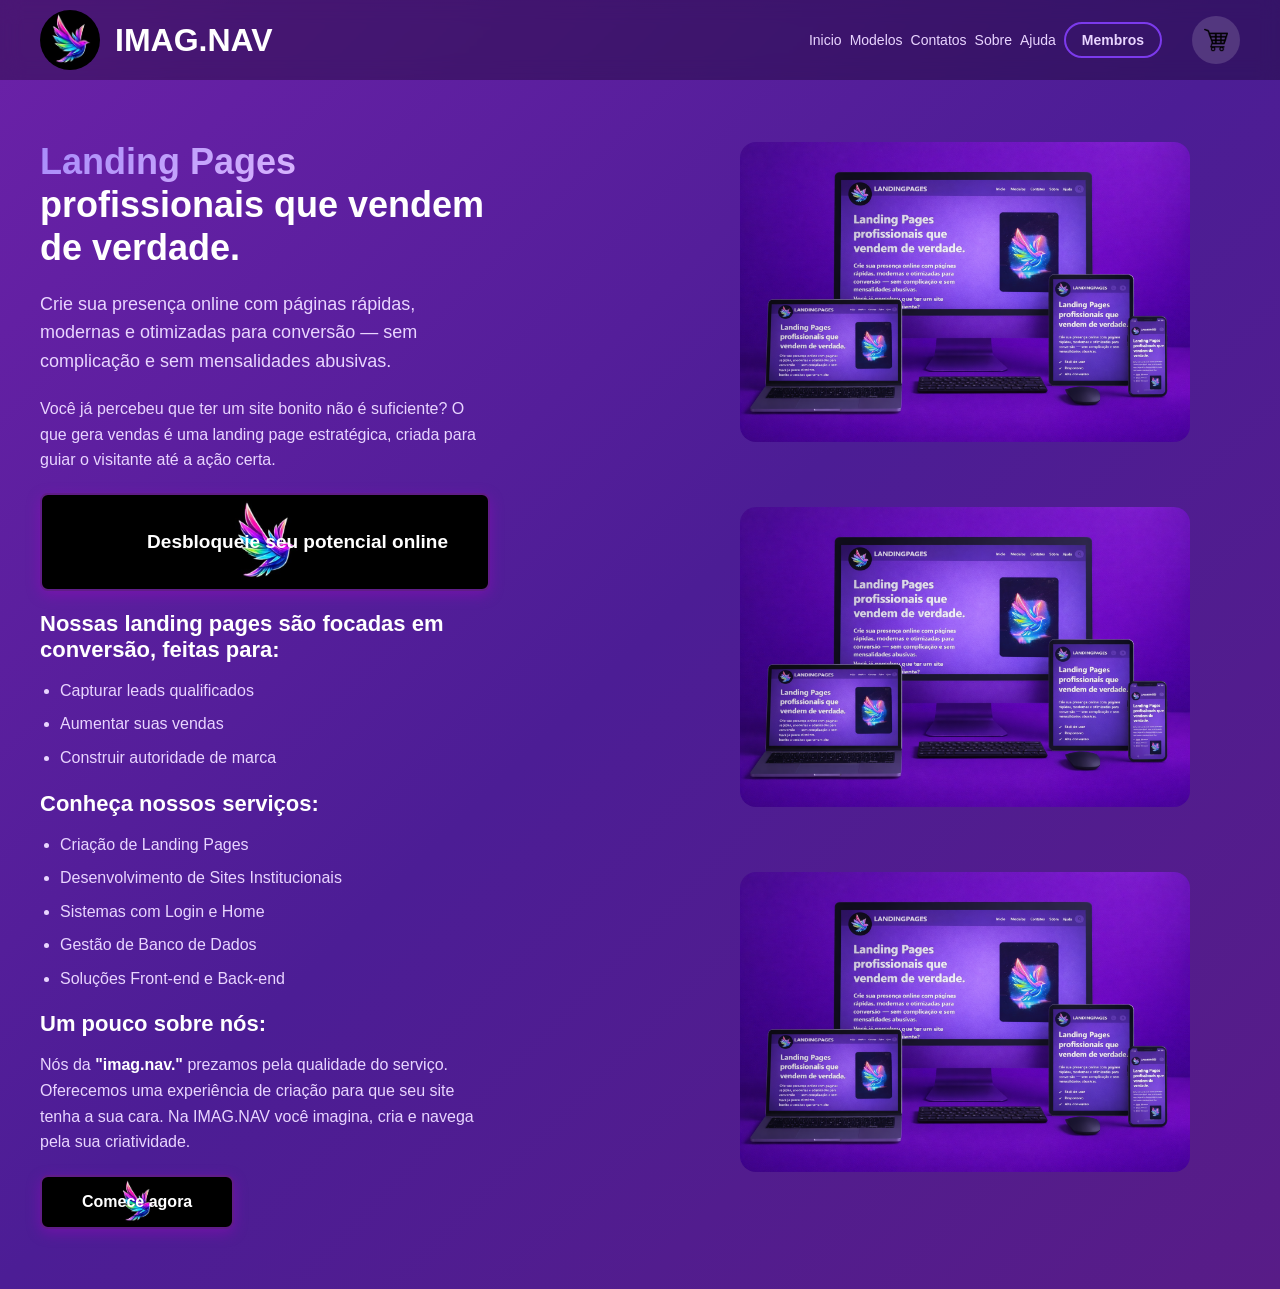
==== index.html @ f51482f3 "edit." ====
<html lang="pt-br">

<head>
    <meta charset="UTF-8">
    <meta name="viewport" content="width=device-width, initial-scale=1.0">
    <title>Início | IMAG.NAV</title>
    <link rel="stylesheet" href="style.css">
</head>

<body>

    <header>
        <div class="logo-container">
            <div class="" id="logo-header">
                <img src="./img/logo.header.jpg" alt="img logo" class="img-nav">
            </div>
            <h1> IMAG.NAV</h1>
        </div>
        <nav class="" id="link-nav">
            <ul>
                <li><a href="./index.html" class="link">Inicio</a></li>
                <li><a href="./Modelos.html" class="link">Modelos</a></li>
                <li><a href="./contatos.html" class="link">Contatos</a></li>
                <li><a href="./sobre.html" class="link">Sobre</a></li>
                <li><a href="./ajuda.html" class="link">Ajuda</a></li>
                <li><a href="./membros.html" class="link nav-button-special">Membros</a></li>
            </ul>

            <a href="./carrinho.html" class="cart-btn"><img src="./icons/carrinho-de-compras-de-design-xadrez.png"
                    alt="img carrinho"></a>
        </nav>

    </header>

    <main class="div2">
        <section class="principal">

            <div class="principal-left">
                <h1><span class="span1">Landing Pages</span> profissionais que vendem de verdade.</h1>

                <p class="intro-text">Crie sua presença online com páginas rápidas, modernas e otimizadas para conversão — sem complicação e sem mensalidades abusivas.</p>

                <p>Você já percebeu que ter um site bonito não é suficiente? O que gera vendas é uma landing page estratégica, criada para guiar o visitante até a ação certa.</p>

                <h3>Desbloqueie seu potencial online</h3>

                <h2>Nossas landing pages são focadas em conversão, feitas para:</h2>
                <ul>
                    <li>Capturar leads qualificados</li>
                    <li>Aumentar suas vendas</li>
                    <li>Construir autoridade de marca</li>
                </ul>

                <h2>Conheça nossos serviços:</h2>
                <ul>
                    <li>Criação de Landing Pages</li>
                    <li>Desenvolvimento de Sites Institucionais</li>
                    <li>Sistemas com Login e Home</li>
                    <li>Gestão de Banco de Dados</li>
                    <li>Soluções Front-end e Back-end</li>
                </ul>

                <h2>Um pouco sobre nós:</h2>
                <p>Nós da <span class="brand-name">"imag.nav."</span> prezamos pela qualidade do serviço. Oferecemos uma experiência de criação para que seu site tenha a sua cara. Na IMAG.NAV você imagina, cria e navega pela sua criatividade.</p>

                <button class="button">Comece agora</button>
                
            </div>

            <div class="principal-middle">
                <img src="./img/imag.main1.png" alt="Exemplo de Landing Page 1">
                <img src="./img/imag.main1.png" alt="Exemplo de Landing Page 2">
                <img src="./img/imag.main1.png" alt="Exemplo de Landing Page 3">
            </div>

            <div class="principal-right">
                <ul>
                    <li><img src="./icons/mao_branco.png" alt="imagem pequena">Fácil de usar</li>
                    <li><img src="./icons/responsivo_branco.png" alt="imagem pequena">Responsivo</li>
                    <li><img src="icons/converter_branco.png" alt="imagem pequena">Alta conversão</li>
                </ul>
            </div>

        </section>
    </main>
</body>
</html>
---- style.css ----
/* Reset and Base Styles */
* {
    margin: 0;
    padding: 0;
    box-sizing: border-box;
}

body {
    font-family: 'Segoe UI', Tahoma, Geneva, Verdana, sans-serif;
    background: linear-gradient(135deg, #6b21a8 0%,#4c1d95 50%, #581c87 100%);
    min-height: 100vh;
    color: #ffffff;
}

/* Header Styles */
header {
    display: flex;
    justify-content: space-between;
    align-items: center;
    padding: 10px 40px;
    background: rgba(0, 0, 0, 0.3);
    backdrop-filter: blur(10px);
}

.logo-container {
    display: flex;
    align-items: center;
    gap: 15px;
}

#logo-header {
    width: 60px;
    height: auto;
    flex: 0 0 auto;
}

#logo-header .img-nav {
    width: 100%;
    height: auto;
    border-radius: 50%;
}

#link-nav {
    display: flex;
    align-items: center;
    gap: 30px;
}

#link-nav ul {
    list-style: none;
    display: flex;
    flex-direction: row;
    gap: 8px;
    cursor: pointer;
}
.link:hover {
    color:black;
}

#link-nav ul li {
    display: inline-block;
}

#link-nav ul li a {
    color: #e9d5ff;
    text-decoration: none;
    font-size: 14px;
    font-weight: 500;
    transition: color 0.3s ease;
}

#link-nav ul li a:hover {
    color: #ffffff;
}

/* Botão especial na navegação */
#link-nav .nav-button-special {
    background: transparent;
    border: 2px solid #7c3aed;
    color: #e9d5ff;
    padding: 8px 16px;
    border-radius: 20px;
    font-weight: 600;
}

#link-nav .nav-button-special:hover {
    background: #7c3aed;
    color: #ffffff;
}
/* Search Bar Styles */
.search {
    display: flex;
    align-items: center;
    background: rgba(255, 255, 255, 0.15);
    border-radius: 24px;
    padding: 4px 8px 4px 20px;
    height: 48px;
    transition: all 0.3s ease;
    box-shadow: 0 2px 5px rgba(0, 0, 0, 0.1);
}

.search:hover {
    background: rgba(255, 255, 255, 0.25);
    box-shadow: 0 4px 8px rgba(0, 0, 0, 0.15);
}

.search input {
    background: transparent;
    border: none;
    outline: none;
    color: #ffffff;
    font-size: 16px;
    width: 220px;
}

.search input::placeholder {
    color: rgba(255, 255, 255, 0.7);
}

.search button {
    background: transparent;
    border: none;
    cursor: pointer;
    padding: 8px;
    border-radius: 50%;
    width: 40px;
    height: 40px;
    display: flex;
    align-items: center;
    justify-content: center;
    transition: background 0.3s ease;
    margin-left: 5px;
}

.search button:hover {
    background: rgba(255, 255, 255, 0.2);
}

.search button img {
    width: 24px;
    height: 24px;
    object-fit: contain;
    filter: sepia(1) hue-rotate(240deg) saturate(3);
    margin: 0;
}

/* Cart Button */
.cart-btn {
    background: rgba(255, 255, 255, 0.15);
    border: none;
    padding: 10px;
    border-radius: 50%;
    cursor: pointer;
    transition: all 0.3s ease;
    width: 48px;
    height: 48px;
    display: flex;
    align-items: center;
    justify-content: center;
}

.cart-btn img {
    width: 24px;
    height: 24px;
    object-fit: contain;
    filter: sepia(1) hue-rotate(240deg) saturate(3);
    margin: 0;
}

.cart-btn:hover {
    background: rgba(255, 255, 255, 0.3);
    transform: translateY(-2px);
    box-shadow: 0 4px 12px rgba(0, 0, 0, 0.15);
}

/* Main Content Styles */

.principal {
    display: flex;
    justify-content: space-between;
    align-items: center;
    gap: 40px;
    max-width: 1200px;
    margin: 0 auto;
    padding: 60px 0;
}

.principal-left {
    flex: 1;
    max-width: 450px;
}

.principal-left h1 {
    font-size: 36px;
    font-weight: 700;
    line-height: 1.2;
    margin-bottom: 20px;
    color: #ffffff;
}
.principal-left h1 .span1 {
    background: linear-gradient(135deg, #a78bfa 0%, #d8b4fe 100%);
    -webkit-background-clip: text;
    -webkit-text-fill-color: transparent;
    background-clip: text;
}
.principal-left p {
    color: #e9d5ff;
    line-height: 1.6;
    margin-bottom: 20px;
}
.principal-left .intro-text {
    font-size: 18px;
}
.principal-left ul {
    color: #e9d5ff;
    line-height: 1.6;
    margin-bottom: 20px;
    padding-left: 20px;
}
.principal-left ul li {
    margin-bottom: 8px;
}
.principal-left .brand-name {
    font-weight: bold;
    color: #ffffff;
}
.span2{
    color: #000000;
}
.principal-left h2 {
    font-size: 22px;
    font-weight: 600;
    color: #ffffff;
    margin-bottom: 15px;
}

.principal-left h3 {
     background: black;
    background-image: url("./img/logo.header.jpg");
    background-size: contain;
    background-repeat: no-repeat;
    background-position: center;

    color: #ffffff;
    padding: 36px 40px;
    border-radius: 30px;
    border: 2px solid #5f1d87;
    cursor: pointer;

    font-size: 19px;
    font-weight: 600;
    border-radius: 8px;
    text-align:end;

    transition: all 0.8s ease;
    box-shadow: 0 4px 14px #a504c566;

    margin-bottom: 20px;

}
.principal-left h3:hover {
    background-color:#5f1d87;
}

/* Button Styles */
.principal-left button {
    background: black;
    background-image: url("./img/logo.header.jpg");
    background-size: contain;
    background-repeat: no-repeat;
    background-position: center;

    color: #ffffff;
    padding: 16px 40px;
    border-radius: 30px;
    border: 2px solid #5f1d87;
    cursor: pointer;

    font-size: 16px;
    font-weight: 600;
    border-radius: 8px;

    transition: all 0.8s ease;
    box-shadow: 0 4px 14px #a504c566;

}

.principal-left button:hover {
    background: #5e0d8d;
    transform: translateY(-2px);
    box-shadow: 0 4px 14px rebeccapurple;
}

/* Middle Section */
.principal-middle {
    flex: 1.2;
    display: flex;
    flex-direction: column;
    padding-left: 700px;
    padding-bottom: 100px;
    padding-right: 50px;
    gap: 20px;
    position: absolute;
    
}

.principal-middle img {
    width: 450px;
    height: auto;
    border-radius: 16px;
    max-width: 600px;
    margin-top: 10%;

}

/* Right Section - Features */
.principal-right {
    flex: 0 0 250px;
}

.principal-right ul {
    list-style: none;
    display: flex;
    flex-direction: column;
    gap: 20px;
}

.principal-right ul li {
    display: flex;
    align-items: center;
    gap: 12px;
    font-size: 16px;
    color: #e9d5ff;
}

.principal-right ul li img {
    width: 40px;
    height: 40px;
    background: rgba(255, 255, 255, 0.1);
    border-radius: 8px;
    padding: 8px;
}

/* Responsive Design */
@media (max-width: 968px) {
    .principal {
        flex-direction: column;
        text-align: center;
    }

    .principal-left {
        max-width: 100%;
    }

    .principal-left h1 {
        font-size: 36px;
    }

    .principal-right {
        flex: 0 0 auto;
    }

    .principal-right ul {
        flex-direction: row;
        justify-content: center;
        flex-wrap: wrap;
    }

    header {
        flex-direction: column;
        gap: 20px;
    }

    #link-nav {
        flex-wrap: wrap;
        justify-content: center;
    }
}

@media (max-width: 768px) {
    header {
        padding: 15px 20px;
        gap: 10px;
    }

    header h1 {
        font-size: 18px;
        margin: 0;
    }

    #logo-header .img-nav {
        width: 60px;
        height: auto;
    }

    #link-nav ul {
        gap: 5px;
    }

    #link-nav ul li a {
        font-size: 12px;
    }

    .search {
        display: none;
    }

    .cart-btn {
        width: 40px;
        height: 40px;
    }
}

/* --- Estilos da Página Modelos (Prateleira Virtual) --- */

.shelf-container {
    max-width: 1200px;
    margin: 0 auto;
    padding: 40px 20px;
}

.shelf-header {
    text-align: center;
    margin-bottom: 50px;
}

.shelf-header h2 {
    font-size: 36px;
    color: #ffffff;
    font-weight: 700;
    text-shadow: 0 2px 4px rgba(0,0,0,0.2);
}

.shelf-grid {
    display: grid;
    grid-template-columns: repeat(auto-fit, minmax(280px, 1fr));
    gap: 30px;
    padding-bottom: 40px;
}

.product-card {
    background: rgba(255, 255, 255, 0.1);
    border: 1px solid rgba(255, 255, 255, 0.15);
    border-radius: 20px;
    padding: 25px;
    display: flex;
    flex-direction: column;
    align-items: center;
    transition: all 0.3s ease;
    backdrop-filter: blur(5px);
}

.product-card:hover {
    transform: translateY(-10px);
    background: rgba(255, 255, 255, 0.2);
    box-shadow: 0 15px 30px rgba(0, 0, 0, 0.25);
    border-color: #e9d5ff;
}

.product-card img {
    width: 100%;
    height: 220px;
    object-fit: contain;
    margin-bottom: 20px;
    filter: drop-shadow(0 5px 10px rgba(0,0,0,0.3));
    transition: transform 0.3s ease;
}

.product-card:hover img {
    transform: scale(1.05);
}

.product-info {
    text-align: center;
    width: 100%;
}

.product-info h3 {
    font-size: 20px;
    margin-bottom: 10px;
    color: #ffffff;
    font-weight: 600;
}

.product-info .price {
    font-size: 24px;
    color: #e9d5ff;
    font-weight: 700;
    margin-bottom: 20px;
    display: block;
}

.product-btn {
    width: 100%;
    padding: 12px;
    background: transparent;
    border: 2px solid #5f1d87;
    color: white;
    border-radius: 30px;
    font-size: 16px;
    font-weight: 600;
    cursor: pointer;
    transition: all 0.3s ease;
}

.product-btn:hover {
    background: #5f1d87;
    box-shadow: 0 0 15px #5f1d87;
    transform: translateY(-2px);
}

/* --- Estilos da Página Contatos --- */

.contact-container {
    max-width: 1200px;
    margin: 0 auto;
    padding: 40px 20px;
}

.contact-section {
    margin-bottom: 80px;
}

.contact-header {
    text-align: center;
    margin-bottom: 60px;
}

.contact-header h1 {
    font-size: 42px;
    font-weight: 700;
    margin-bottom: 20px;
    color: #ffffff;
    line-height: 1.2;
}

.contact-header .span1 {
    color: #e9d5ff;
    background: linear-gradient(135deg, #a78bfa 0%, #d8b4fe 100%);
    -webkit-background-clip: text;
    -webkit-text-fill-color: transparent;
    background-clip: text;
}

.contact-header p {
    font-size: 18px;
    color: #e9d5ff;
    max-width: 600px;
    margin: 0 auto;
    line-height: 1.6;
}

.contact-content {
    display: grid;
    grid-template-columns: 1fr 1fr;
    gap: 50px;
    margin-bottom: 60px;
}

.contact-info h2 {
    font-size: 28px;
    color: #ffffff;
    margin-bottom: 30px;
    font-weight: 700;
}

.contact-item {
    background: rgba(255, 255, 255, 0.05);
    border-left: 4px solid #5f1d87;
    padding: 25px;
    margin-bottom: 25px;
    border-radius: 12px;
    backdrop-filter: blur(5px);
    transition: all 0.3s ease;
}

.contact-item:hover {
    background: rgba(255, 255, 255, 0.1);
    transform: translateX(5px);
}

.contact-item h3 {
    font-size: 18px;
    color: #e9d5ff;
    margin-bottom: 10px;
    font-weight: 600;
}

.contact-item p {
    color: #ffffff;
    margin: 5px 0;
    font-size: 16px;
}

.contact-form-wrapper {
    background: rgba(255, 255, 255, 0.08);
    border: 1px solid rgba(255, 255, 255, 0.15);
    border-radius: 20px;
    padding: 40px;
    backdrop-filter: blur(10px);
}

.contact-form {
    display: flex;
    flex-direction: column;
    gap: 20px;
}

.form-group {
    display: flex;
    flex-direction: column;
    gap: 8px;
}

.form-group label {
    color: #ffffff;
    font-weight: 600;
    font-size: 14px;
}

.form-group input,
.form-group select,
.form-group textarea {
    background: rgba(0, 0, 0, 0.3);
    border: 1px solid rgba(255, 255, 255, 0.2);
    color: #ffffff;
    padding: 12px 16px;
    border-radius: 10px;
    font-size: 16px;
    font-family: inherit;
    transition: all 0.3s ease;
}

.form-group input::placeholder,
.form-group textarea::placeholder {
    color: rgba(255, 255, 255, 0.5);
}

.form-group input:focus,
.form-group select:focus,
.form-group textarea:focus {
    outline: none;
    background: rgba(0, 0, 0, 0.4);
    border-color: #5f1d87;
    box-shadow: 0 0 15px rgba(95, 29, 135, 0.3);
}

.form-group select {
    cursor: pointer;
}

.form-group select option {
    background: #1a1a1a;
    color: #ffffff;
}

.submit-btn {
    background: linear-gradient(135deg, #5f1d87 0%, #7c3aed 100%);
    color: #ffffff;
    padding: 14px 40px;
    border: 2px solid #5f1d87;
    border-radius: 10px;
    font-size: 16px;
    font-weight: 700;
    cursor: pointer;
    transition: all 0.3s ease;
    margin-top: 10px;
    text-transform: uppercase;
    letter-spacing: 1px;
}

.submit-btn:hover {
    transform: translateY(-3px);
    box-shadow: 0 10px 30px rgba(95, 29, 135, 0.4);
    background: linear-gradient(135deg, #7c3aed 0%, #5f1d87 100%);
}

.submit-btn:active {
    transform: translateY(-1px);
}

.why-choose-us {
    text-align: center;
    margin-top: 80px;
    padding: 60px 0;
}

.why-choose-us h2 {
    font-size: 36px;
    color: #ffffff;
    margin-bottom: 50px;
    font-weight: 700;
}

.features-grid {
    display: grid;
    grid-template-columns: repeat(auto-fit, minmax(250px, 1fr));
    gap: 30px;
    margin-bottom: 40px;
}

.feature-card {
    background: rgba(255, 255, 255, 0.08);
    border: 1px solid rgba(255, 255, 255, 0.15);
    border-radius: 20px;
    padding: 40px 25px;
    display: flex;
    flex-direction: column;
    align-items: center;
    text-align: center;
    backdrop-filter: blur(5px);
    transition: all 0.3s ease;
}

.feature-card:hover {
    transform: translateY(-15px);
    background: rgba(255, 255, 255, 0.12);
    border-color: #e9d5ff;
    box-shadow: 0 15px 40px rgba(0, 0, 0, 0.3);
}

.feature-icon {
    font-size: 50px;
    margin-bottom: 20px;
    display: flex;
    align-items: center;
    justify-content: center;
    width: 80px;
    height: 80px;
    background: rgba(255, 255, 255, 0.1);
    border-radius: 50%;
}

.feature-card h3 {
    font-size: 20px;
    color: #ffffff;
    margin-bottom: 12px;
    font-weight: 700;
}

.feature-card p {
    color: #e9d5ff;
    font-size: 16px;
    line-height: 1.6;
}

/* Responsivo para Contatos */
@media (max-width: 768px) {
    .contact-header h1 {
        font-size: 28px;
    }

    .contact-header p {
        font-size: 16px;
    }

    .contact-content {
        grid-template-columns: 1fr;
        gap: 30px;
    }

    .contact-form-wrapper {
        padding: 25px;
    }

    .form-group input,
    .form-group select,
    .form-group textarea {
        padding: 10px 12px;
    }

    .features-grid {
        grid-template-columns: 1fr;
    }

    .contact-item {
        padding: 20px;
    }

    .why-choose-us h2 {
        font-size: 28px;
    }
}

/* --- Estilos da Página Carrinho --- */

.cart-page-container {
    max-width: 1200px;
    margin: 0 auto;
    padding: 40px 20px;
}

.cart-header {
    text-align: center;
    margin-bottom: 50px;
}

.cart-header h1 {
    font-size: 36px;
    font-weight: 700;
}

.cart-items-list {
    margin-bottom: 40px;
}

.cart-item {
    display: grid;
    grid-template-columns: 100px 1fr 150px 100px 50px;
    gap: 20px;
    align-items: center;
    background: rgba(255, 255, 255, 0.08);
    border: 1px solid rgba(255, 255, 255, 0.15);
    border-radius: 15px;
    padding: 20px;
    margin-bottom: 20px;
    backdrop-filter: blur(5px);
}

.cart-item-img img {
    width: 100%;
    border-radius: 10px;
}

.cart-item-details h3 {
    font-size: 18px;
    font-weight: 600;
    margin-bottom: 5px;
}

.cart-item-details p {
    font-size: 14px;
    color: #e9d5ff;
}

.cart-item-quantity {
    display: flex;
    align-items: center;
    justify-content: center;
}

.cart-item-quantity input {
    width: 40px;
    text-align: center;
    background: rgba(0, 0, 0, 0.3);
    border: 1px solid rgba(255, 255, 255, 0.2);
    color: #ffffff;
    padding: 8px;
    border-radius: 5px;
    margin: 0 5px;
}

.quantity-btn {
    width: 30px;
    height: 30px;
    background: rgba(255, 255, 255, 0.1);
    border: none;
    color: white;
    border-radius: 50%;
    cursor: pointer;
    font-size: 18px;
}

.cart-item-price {
    font-size: 18px;
    font-weight: 600;
    text-align: right;
}

.remove-btn {
    background: transparent;
    border: none;
    color: #e9d5ff;
    font-size: 24px;
    cursor: pointer;
    transition: color 0.3s ease;
}

.remove-btn:hover {
    color: #ff8a8a;
}

.cart-summary {
    background: rgba(255, 255, 255, 0.08);
    border: 1px solid rgba(255, 255, 255, 0.15);
    border-radius: 20px;
    padding: 30px 40px;
    backdrop-filter: blur(10px);
    max-width: 500px;
    margin-left: auto;
    margin-bottom: 60px;
}

.cart-summary h2 {
    font-size: 24px;
    margin-bottom: 20px;
}

.summary-row, .summary-total {
    display: flex;
    justify-content: space-between;
    margin-bottom: 15px;
    font-size: 16px;
}

.summary-total {
    font-size: 20px;
    font-weight: 700;
    margin-top: 20px;
    padding-top: 20px;
    border-top: 1px solid rgba(255, 255, 255, 0.2);
}

.checkout-btn {
    width: 100%;
    background: linear-gradient(135deg, #5f1d87 0%, #7c3aed 100%);
    color: #ffffff;
    padding: 14px 40px;
    border: none;
    border-radius: 10px;
    font-size: 16px;
    font-weight: 700;
    cursor: pointer;
    transition: all 0.3s ease;
    margin-top: 10px;
    text-transform: uppercase;
}

.checkout-btn:hover {
    transform: translateY(-3px);
    box-shadow: 0 10px 30px rgba(95, 29, 135, 0.4);
}

/* --- Estilos da Página de Ajuda (FAQ) --- */

.faq-container {
    max-width: 900px;
    margin: 0 auto;
    padding: 60px 20px;
}

.faq-header {
    text-align: center;
    margin-bottom: 60px;
}

.faq-header h1 {
    font-size: 42px;
    font-weight: 700;
    margin-bottom: 15px;
}

.faq-header p {
    font-size: 18px;
    color: #e9d5ff;
}

.faq-list {
    display: flex;
    flex-direction: column;
    gap: 20px;
    margin-bottom: 80px;
}

.faq-item {
    background: rgba(255, 255, 255, 0.08);
    border: 1px solid rgba(255, 255, 255, 0.15);
    border-radius: 15px;
    backdrop-filter: blur(5px);
    transition: background 0.3s ease;
}

.faq-item[open] {
    background: rgba(255, 255, 255, 0.12);
}

.faq-question {
    padding: 25px;
    font-size: 18px;
    font-weight: 600;
    cursor: pointer;
    list-style: none; /* Remove a seta padrão */
    display: flex;
    justify-content: space-between;
    align-items: center;
}

.faq-question::-webkit-details-marker {
    display: none; /* Remove a seta padrão no Chrome/Safari */
}

.faq-question::after {
    content: '+';
    font-size: 28px;
    font-weight: 400;
    color: #a78bfa;
    transition: transform 0.3s ease;
}

.faq-item[open] .faq-question::after {
    transform: rotate(45deg);
}

.faq-answer {
    padding: 0 25px 25px 25px;
    color: #e9d5ff;
    line-height: 1.7;
}

.faq-contact-prompt {
    text-align: center;
    background: rgba(0, 0, 0, 0.2);
    padding: 40px;
    border-radius: 20px;
}

.faq-contact-prompt h2 {
    font-size: 24px;
    margin-bottom: 15px;
}

.faq-contact-prompt p {
    color: #e9d5ff;
    margin-bottom: 30px;
}

.faq-contact-prompt .button {
    background: linear-gradient(135deg, #5f1d87 0%, #7c3aed 100%);
    color: #ffffff;
    padding: 14px 40px;
    border: none;
    border-radius: 10px;
    font-size: 16px;
    font-weight: 700;
    cursor: pointer;
    transition: all 0.3s ease;
    text-decoration: none;
}

.faq-contact-prompt .button:hover {
    transform: translateY(-3px);
    box-shadow: 0 10px 30px rgba(95, 29, 135, 0.4);
}
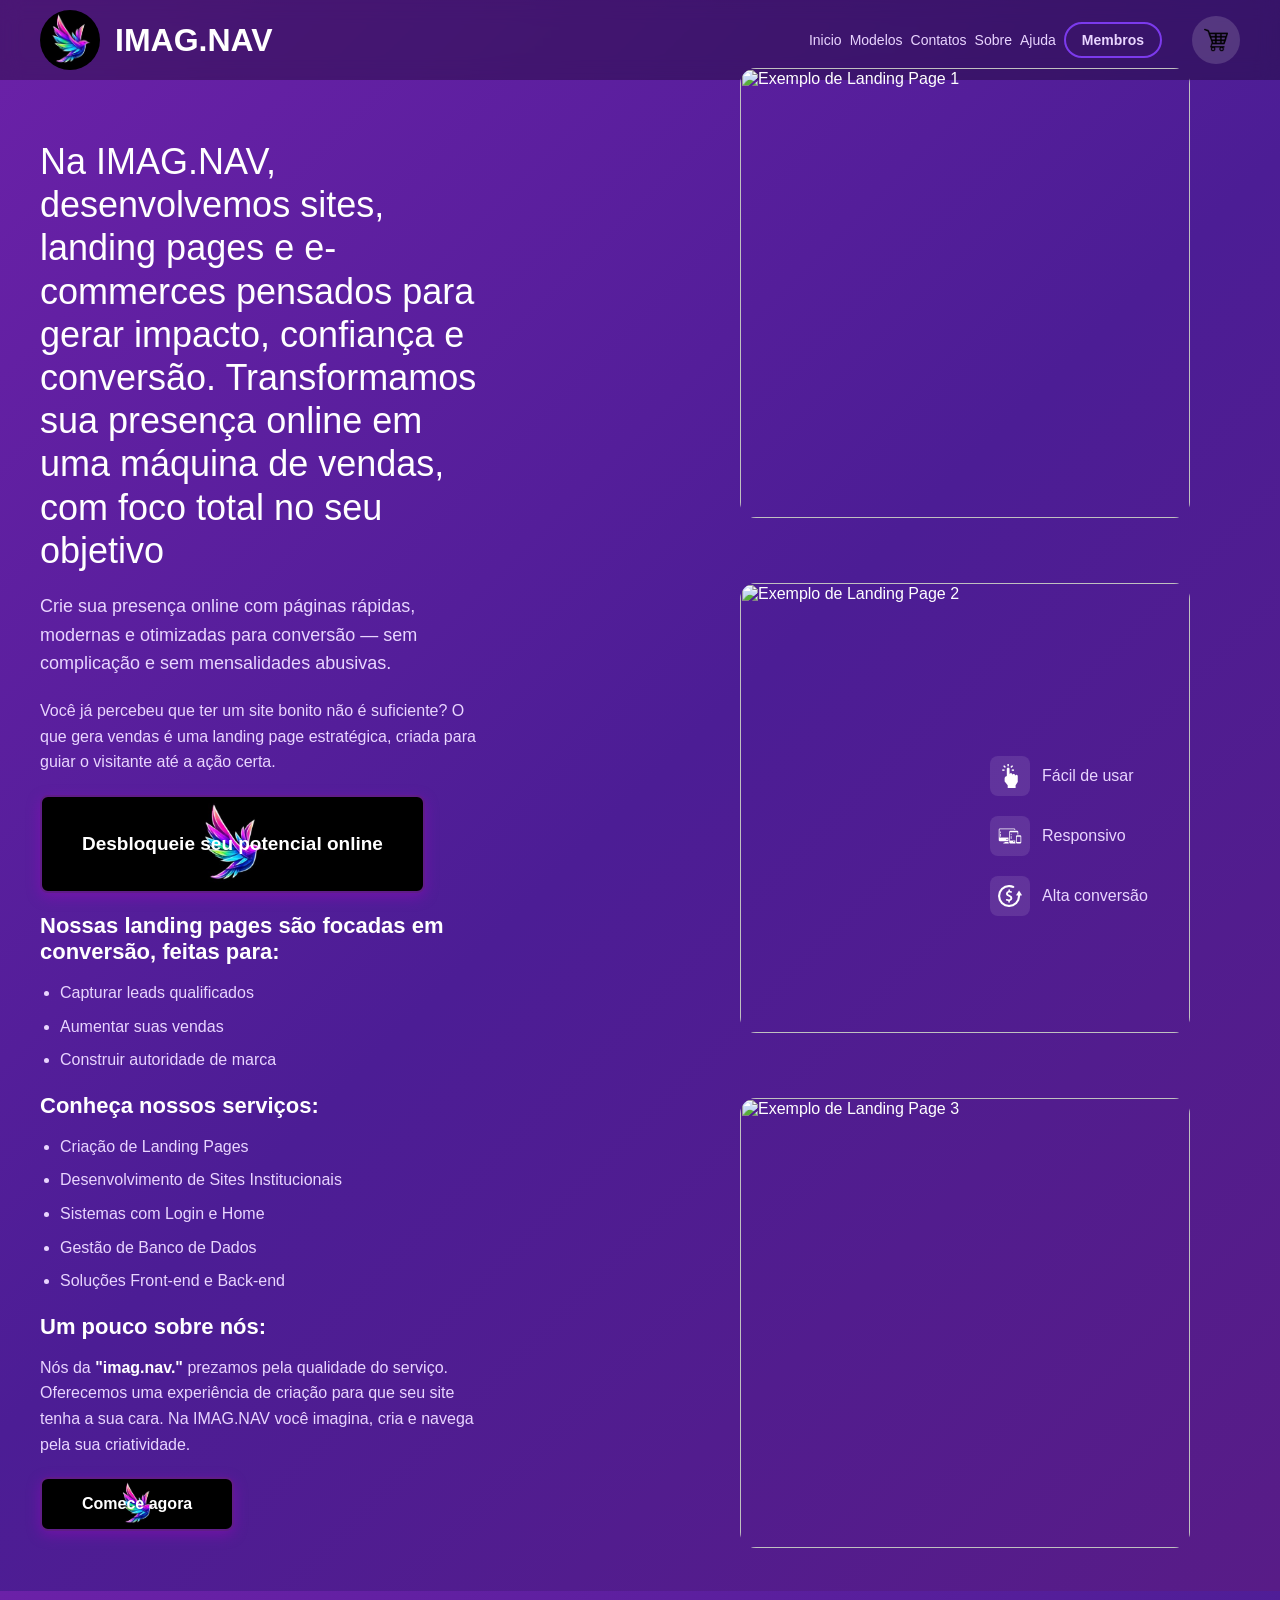
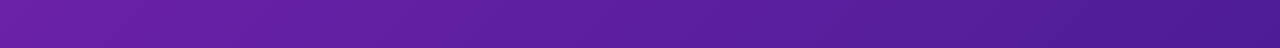
==== commit af20a7e6: "edit" ====
--- a/index.html
+++ b/index.html
@@ -36,13 +36,13 @@
         <section class="principal">
 
             <div class="principal-left">
-                <h1><span class="span1">Landing Pages</span> profissionais que vendem de verdade.</h1>
-
+                <h1>Na <span=class="span1">IMAG.NAV</span>, desenvolvemos sites, landing pages e e-commerces pensados para gerar impacto, confiança e conversão.
+Transformamos sua presença online em uma máquina de vendas, com foco total no seu objetivo </h1>
                 <p class="intro-text">Crie sua presença online com páginas rápidas, modernas e otimizadas para conversão — sem complicação e sem mensalidades abusivas.</p>
 
                 <p>Você já percebeu que ter um site bonito não é suficiente? O que gera vendas é uma landing page estratégica, criada para guiar o visitante até a ação certa.</p>
 
-                <h3>Desbloqueie seu potencial online</h3>
+                 <a href="./modelos.html" class="btn-potencial">Desbloqueie seu potencial online</a>
 
                 <h2>Nossas landing pages são focadas em conversão, feitas para:</h2>
                 <ul>
@@ -63,14 +63,14 @@
                 <h2>Um pouco sobre nós:</h2>
                 <p>Nós da <span class="brand-name">"imag.nav."</span> prezamos pela qualidade do serviço. Oferecemos uma experiência de criação para que seu site tenha a sua cara. Na IMAG.NAV você imagina, cria e navega pela sua criatividade.</p>
 
-                <button class="button">Comece agora</button>
+                <a href="./modelos.html" class="btn-comecar">Comece agora</a>
                 
             </div>
 
             <div class="principal-middle">
-                <img src="./img/imag.main1.png" alt="Exemplo de Landing Page 1">
-                <img src="./img/imag.main1.png" alt="Exemplo de Landing Page 2">
-                <img src="./img/imag.main1.png" alt="Exemplo de Landing Page 3">
+                <img src="./img/modelo1.jpg" alt="Exemplo de Landing Page 1">
+                <img src="./img/modelo2.jpg" alt="Exemplo de Landing Page 2">
+                <img src="./img/modelo3.jpg" alt="Exemplo de Landing Page 3">
             </div>
 
             <div class="principal-right">
--- a/style.css
+++ b/style.css
@@ -5,9 +5,16 @@
     box-sizing: border-box;
 }
 
+@font-face {
+    font-family: 'Clarkson';
+    src: url('./fonts/Clarkson-Regular.woff2') format('woff2'),
+        url('./fonts/Clarkson-Regular.woff') format('woff');
+    font-weight: normal;
+    font-style: normal;
+}
 body {
-    font-family: 'Segoe UI', Tahoma, Geneva, Verdana, sans-serif;
-    background: linear-gradient(135deg, #6b21a8 0%,#4c1d95 50%, #581c87 100%);
+    font-family: "Clarkson", Helvetica, sans-serif;
+    background: linear-gradient(135deg, #6b21a8 0%, #4c1d95 50%, #581c87 100%);
     min-height: 100vh;
     color: #ffffff;
 }
@@ -40,6 +47,11 @@
     border-radius: 50%;
 }
 
+.img-nav:hover{
+    transition: all 0.5s ease-in-out;
+    box-shadow: 0 0 20px #e900dd;
+}
+
 #link-nav {
     display: flex;
     align-items: center;
@@ -53,8 +65,9 @@
     gap: 8px;
     cursor: pointer;
 }
+
 .link:hover {
-    color:black;
+    color: black;
 }
 
 #link-nav ul li {
@@ -87,6 +100,7 @@
     background: #7c3aed;
     color: #ffffff;
 }
+
 /* Search Bar Styles */
 .search {
     display: flex;
@@ -192,41 +206,64 @@
 
 .principal-left h1 {
     font-size: 36px;
-    font-weight: 700;
+    font-weight: 400;
     line-height: 1.2;
     margin-bottom: 20px;
     color: #ffffff;
-}
+
+    animation: 1.5s cubic-bezier(.23, 1, .32, 1) .4s forwards skewAnimation;
+    transform: rotateY(-24deg)rotate(-8deg);
+}
+
+@keyframes skewAnimation {
+    0% {
+        opacity: 0;
+        transform: rotateY(-24deg)rotate(-8deg)
+    }
+
+    to {
+        opacity: 1;
+        transform: rotateY(0)rotate(0)
+    }
+}
+
 .principal-left h1 .span1 {
     background: linear-gradient(135deg, #a78bfa 0%, #d8b4fe 100%);
     -webkit-background-clip: text;
     -webkit-text-fill-color: transparent;
     background-clip: text;
 }
+
 .principal-left p {
     color: #e9d5ff;
     line-height: 1.6;
     margin-bottom: 20px;
 }
+
 .principal-left .intro-text {
     font-size: 18px;
 }
+
 .principal-left ul {
     color: #e9d5ff;
     line-height: 1.6;
     margin-bottom: 20px;
     padding-left: 20px;
 }
+
 .principal-left ul li {
     margin-bottom: 8px;
 }
+
 .principal-left .brand-name {
     font-weight: bold;
     color: #ffffff;
 }
-.span2{
+
+.span2 {
     color: #000000;
 }
+
 .principal-left h2 {
     font-size: 22px;
     font-weight: 600;
@@ -234,36 +271,7 @@
     margin-bottom: 15px;
 }
 
-.principal-left h3 {
-     background: black;
-    background-image: url("./img/logo.header.jpg");
-    background-size: contain;
-    background-repeat: no-repeat;
-    background-position: center;
-
-    color: #ffffff;
-    padding: 36px 40px;
-    border-radius: 30px;
-    border: 2px solid #5f1d87;
-    cursor: pointer;
-
-    font-size: 19px;
-    font-weight: 600;
-    border-radius: 8px;
-    text-align:end;
-
-    transition: all 0.8s ease;
-    box-shadow: 0 4px 14px #a504c566;
-
-    margin-bottom: 20px;
-
-}
-.principal-left h3:hover {
-    background-color:#5f1d87;
-}
-
-/* Button Styles */
-.principal-left button {
+.principal-left .btn-potencial {
     background: black;
     background-image: url("./img/logo.header.jpg");
     background-size: contain;
@@ -271,6 +279,42 @@
     background-position: center;
 
     color: #ffffff;
+    padding: 36px 40px;
+    border-radius: 30px;
+    border: 2px solid #5f1d87;
+    cursor: pointer;
+
+    display: inline-block;
+    font-size: 19px;
+    font-weight: 600;
+    border-radius: 8px;
+    text-align: end;
+    text-decoration: none;
+
+    transition: all 0.8s ease;
+    box-shadow: 0 4px 14px #a504c566;
+
+    margin-bottom: 20px;
+    animation: slideIn 0.8s ease forwards;
+
+}
+
+.principal-left .btn-potencial:hover {
+    background-color: black;
+    animation: slideOut 0.8s ease forwards;
+    transform: translateY(-2px);
+    box-shadow: 0 4px 14px rebeccapurple;
+}
+
+/* Button Styles */
+.principal-left .btn-comecar {
+    background: black;
+    background-image: url("./img/logo.header.jpg");
+    background-size: contain;
+    background-repeat: no-repeat;
+    background-position: center;
+
+    color: #ffffff;
     padding: 16px 40px;
     border-radius: 30px;
     border: 2px solid #5f1d87;
@@ -279,16 +323,33 @@
     font-size: 16px;
     font-weight: 600;
     border-radius: 8px;
+    display: inline-block;
+    text-decoration: none;
 
     transition: all 0.8s ease;
     box-shadow: 0 4px 14px #a504c566;
-
-}
-
-.principal-left button:hover {
-    background: #5e0d8d;
-    transform: translateY(-2px);
-    box-shadow: 0 4px 14px rebeccapurple;
+    animation: slideIn 0.8s ease forwards;
+}
+
+
+@keyframes slideOut {
+    0% {
+        background-position: center;
+    }
+
+    100% {
+        background-position: 150% center;
+    }
+}
+
+@keyframes slideIn {
+    0% {
+        background-position: -50% center;
+    }
+
+    100% {
+        background-position: center;
+    }
 }
 
 /* Middle Section */
@@ -301,7 +362,7 @@
     padding-right: 50px;
     gap: 20px;
     position: absolute;
-    
+
 }
 
 .principal-middle img {
@@ -313,6 +374,11 @@
 
 }
 
+.principal-middle img:hover{
+    transition: all 0.5s ease-in-out;
+    box-shadow: 0 0 20px #e900dd;
+}
+
 /* Right Section - Features */
 .principal-right {
     flex: 0 0 250px;
@@ -428,7 +494,7 @@
     font-size: 36px;
     color: #ffffff;
     font-weight: 700;
-    text-shadow: 0 2px 4px rgba(0,0,0,0.2);
+    text-shadow: 0 2px 4px rgba(0, 0, 0, 0.2);
 }
 
 .shelf-grid {
@@ -462,7 +528,7 @@
     height: 220px;
     object-fit: contain;
     margin-bottom: 20px;
-    filter: drop-shadow(0 5px 10px rgba(0,0,0,0.3));
+    filter: drop-shadow(0 5px 10px rgba(0, 0, 0, 0.3));
     transition: transform 0.3s ease;
 }
 
@@ -896,7 +962,8 @@
     margin-bottom: 20px;
 }
 
-.summary-row, .summary-total {
+.summary-row,
+.summary-total {
     display: flex;
     justify-content: space-between;
     margin-bottom: 15px;
@@ -979,14 +1046,16 @@
     font-size: 18px;
     font-weight: 600;
     cursor: pointer;
-    list-style: none; /* Remove a seta padrão */
+    list-style: none;
+    /* Remove a seta padrão */
     display: flex;
     justify-content: space-between;
     align-items: center;
 }
 
 .faq-question::-webkit-details-marker {
-    display: none; /* Remove a seta padrão no Chrome/Safari */
+    display: none;
+    /* Remove a seta padrão no Chrome/Safari */
 }
 
 .faq-question::after {
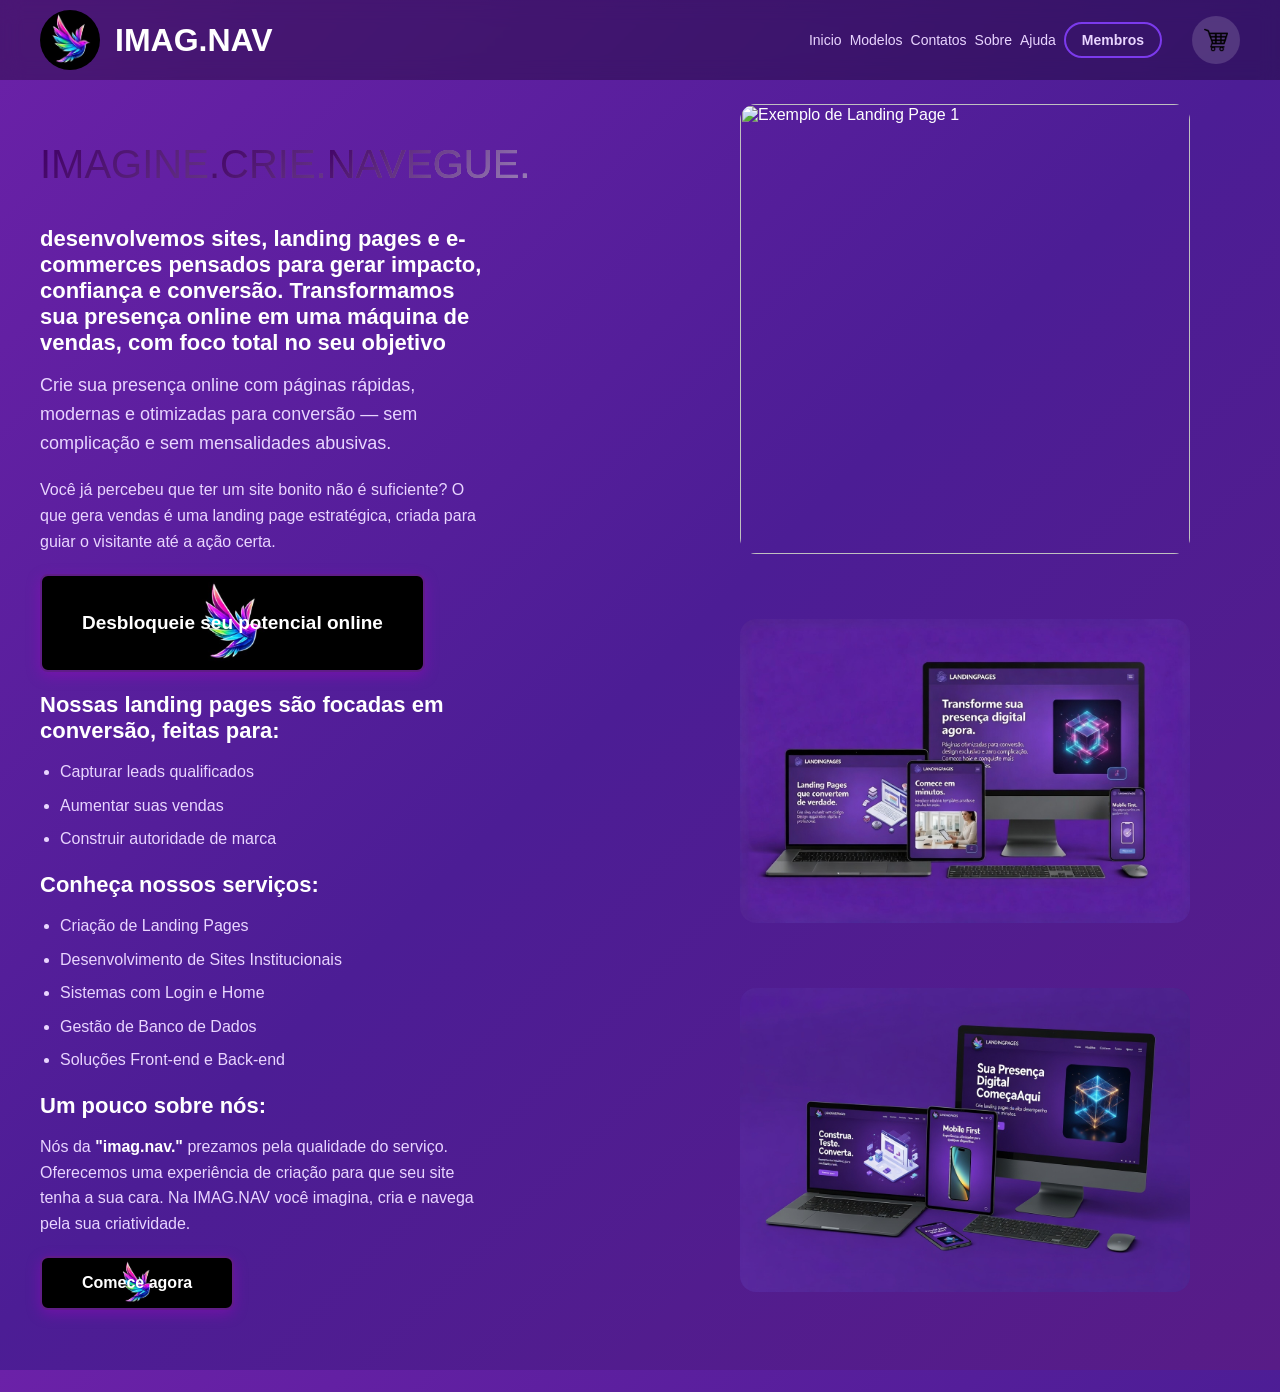
==== commit 803b7d39: "edit" ====
--- a/index.html
+++ b/index.html
@@ -36,8 +36,10 @@
         <section class="principal">
 
             <div class="principal-left">
-                <h1>Na <span=class="span1">IMAG.NAV</span>, desenvolvemos sites, landing pages e e-commerces pensados para gerar impacto, confiança e conversão.
-Transformamos sua presença online em uma máquina de vendas, com foco total no seu objetivo </h1>
+                <h1><span class="span1">IMAGINE<span><span class="span1">.CRIE.<span class="span1">NAVEGUE.</span></h1>
+                <br>
+                <h2>desenvolvemos sites, landing pages e e-commerces pensados para gerar impacto, confiança e conversão.
+Transformamos sua presença online em uma máquina de vendas, com foco total no seu objetivo</h2>
                 <p class="intro-text">Crie sua presença online com páginas rápidas, modernas e otimizadas para conversão — sem complicação e sem mensalidades abusivas.</p>
 
                 <p>Você já percebeu que ter um site bonito não é suficiente? O que gera vendas é uma landing page estratégica, criada para guiar o visitante até a ação certa.</p>
--- a/style.css
+++ b/style.css
@@ -45,6 +45,7 @@
     width: 100%;
     height: auto;
     border-radius: 50%;
+    
 }
 
 .img-nav:hover{
@@ -205,7 +206,8 @@
 }
 
 .principal-left h1 {
-    font-size: 36px;
+    text-align: center;
+    font-size: 40px;
     font-weight: 400;
     line-height: 1.2;
     margin-bottom: 20px;
@@ -228,7 +230,7 @@
 }
 
 .principal-left h1 .span1 {
-    background: linear-gradient(135deg, #a78bfa 0%, #d8b4fe 100%);
+    background: linear-gradient(135deg, #400064 0%, #9b80b8 100%);
     -webkit-background-clip: text;
     -webkit-text-fill-color: transparent;
     background-clip: text;
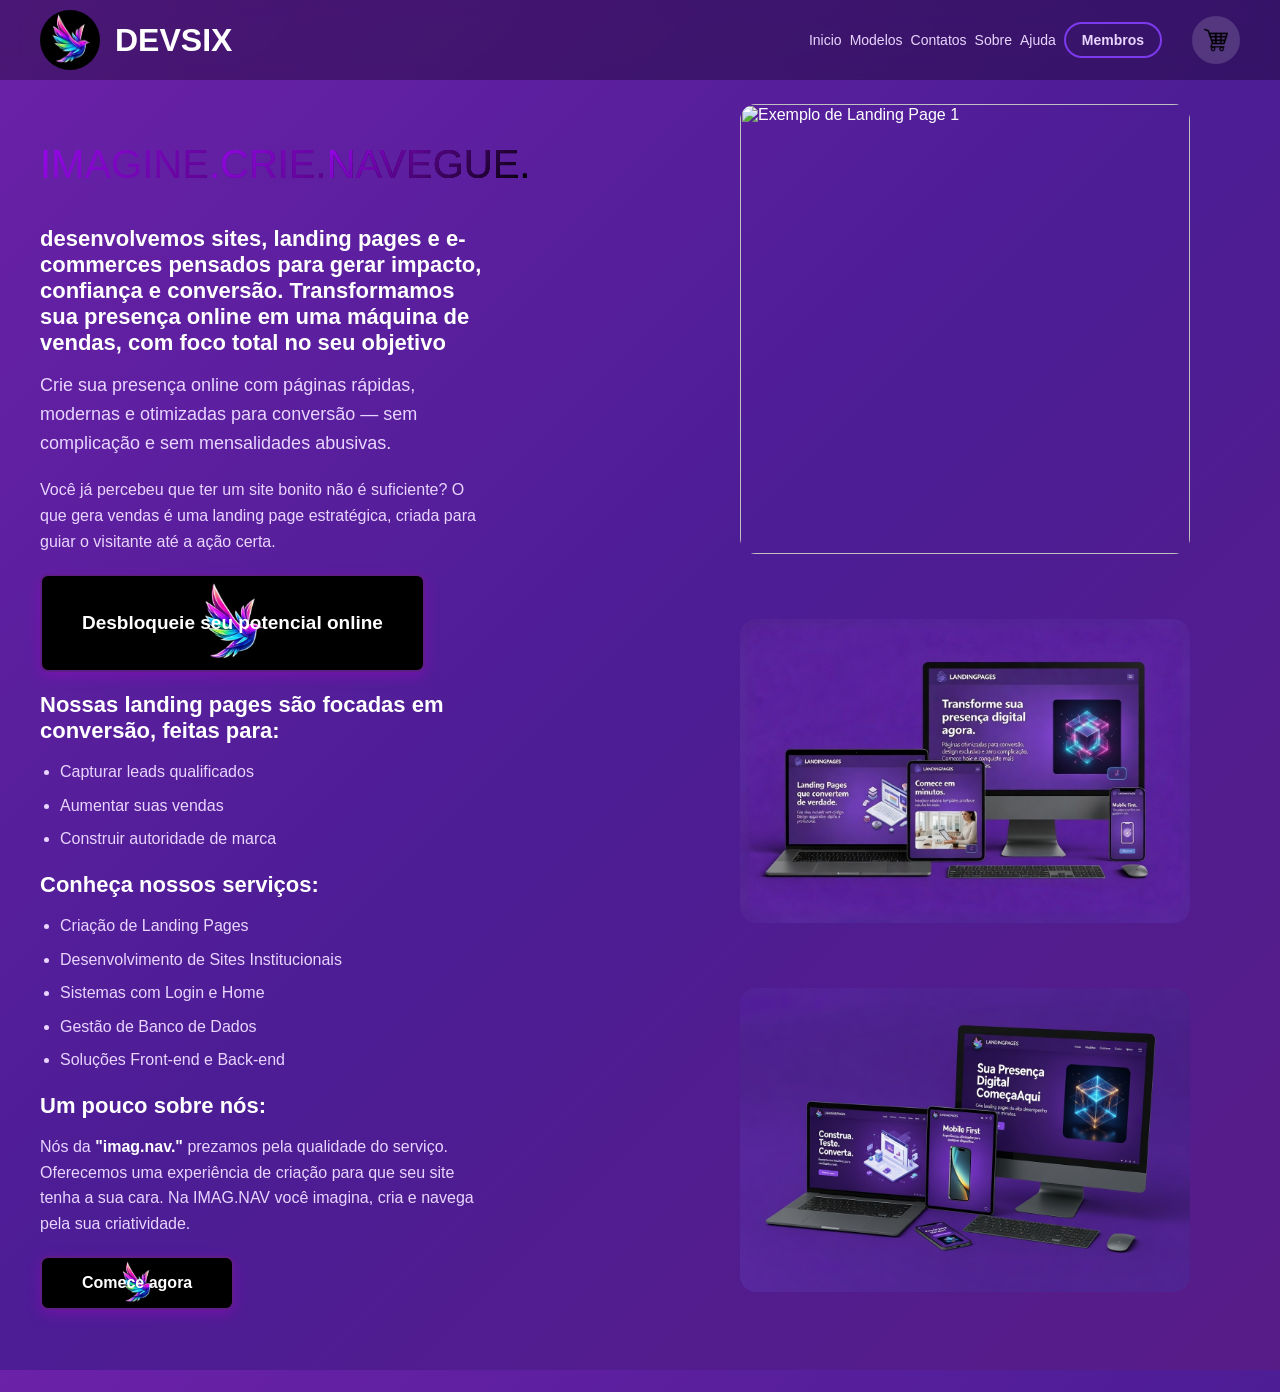
==== commit ba4266a4: "edit-modelo-login" ====
--- a/index.html
+++ b/index.html
@@ -12,9 +12,9 @@
     <header>
         <div class="logo-container">
             <div class="" id="logo-header">
-                <img src="./img/logo.header.jpg" alt="img logo" class="img-nav">
+                <img src="./img/logo.header.jpg" alt="img-logo" class="img-nav">
             </div>
-            <h1> IMAG.NAV</h1>
+            <h1><span class="span1">DEVSIX</span></h1>
         </div>
         <nav class="" id="link-nav">
             <ul>
--- a/style.css
+++ b/style.css
@@ -12,6 +12,7 @@
     font-weight: normal;
     font-style: normal;
 }
+
 body {
     font-family: "Clarkson", Helvetica, sans-serif;
     background: linear-gradient(135deg, #6b21a8 0%, #4c1d95 50%, #581c87 100%);
@@ -45,10 +46,10 @@
     width: 100%;
     height: auto;
     border-radius: 50%;
-    
-}
-
-.img-nav:hover{
+
+}
+
+.img-nav:hover {
     transition: all 0.5s ease-in-out;
     box-shadow: 0 0 20px #e900dd;
 }
@@ -213,14 +214,15 @@
     margin-bottom: 20px;
     color: #ffffff;
 
-    animation: 1.5s cubic-bezier(.23, 1, .32, 1) .4s forwards skewAnimation;
+    animation: 1.5s cubic-bezier(.23, 1, .28, 1) .4s forwards skewAnimation;
     transform: rotateY(-24deg)rotate(-8deg);
+
 }
 
 @keyframes skewAnimation {
     0% {
         opacity: 0;
-        transform: rotateY(-24deg)rotate(-8deg)
+        transform: rotateY(-24deg)rotate(-25deg)
     }
 
     to {
@@ -230,10 +232,15 @@
 }
 
 .principal-left h1 .span1 {
-    background: linear-gradient(135deg, #400064 0%, #9b80b8 100%);
+    background: linear-gradient(135deg, #9907ee 0%, #000000);
     -webkit-background-clip: text;
     -webkit-text-fill-color: transparent;
     background-clip: text;
+}
+
+.principal-left h1:hover {
+    transition: all 0.5s ease-in-out;
+    box-shadow: 0 0 20px #e900dd;
 }
 
 .principal-left p {
@@ -376,7 +383,7 @@
 
 }
 
-.principal-middle img:hover{
+.principal-middle img:hover {
     transition: all 0.5s ease-in-out;
     box-shadow: 0 0 20px #e900dd;
 }
@@ -662,7 +669,7 @@
 
 .contact-form-wrapper {
     background: rgba(255, 255, 255, 0.08);
-    border: 1px solid rgba(255, 255, 255, 0.15);
+    border: 1px solid rgba(255, 255, 255, 0.15);;
     border-radius: 20px;
     padding: 40px;
     backdrop-filter: blur(10px);
@@ -1111,4 +1118,10 @@
 .faq-contact-prompt .button:hover {
     transform: translateY(-3px);
     box-shadow: 0 10px 30px rgba(95, 29, 135, 0.4);
+}
+
+.login-screen1 {
+    height: 80px;
+    border-radius: 10px;
+    
 }
